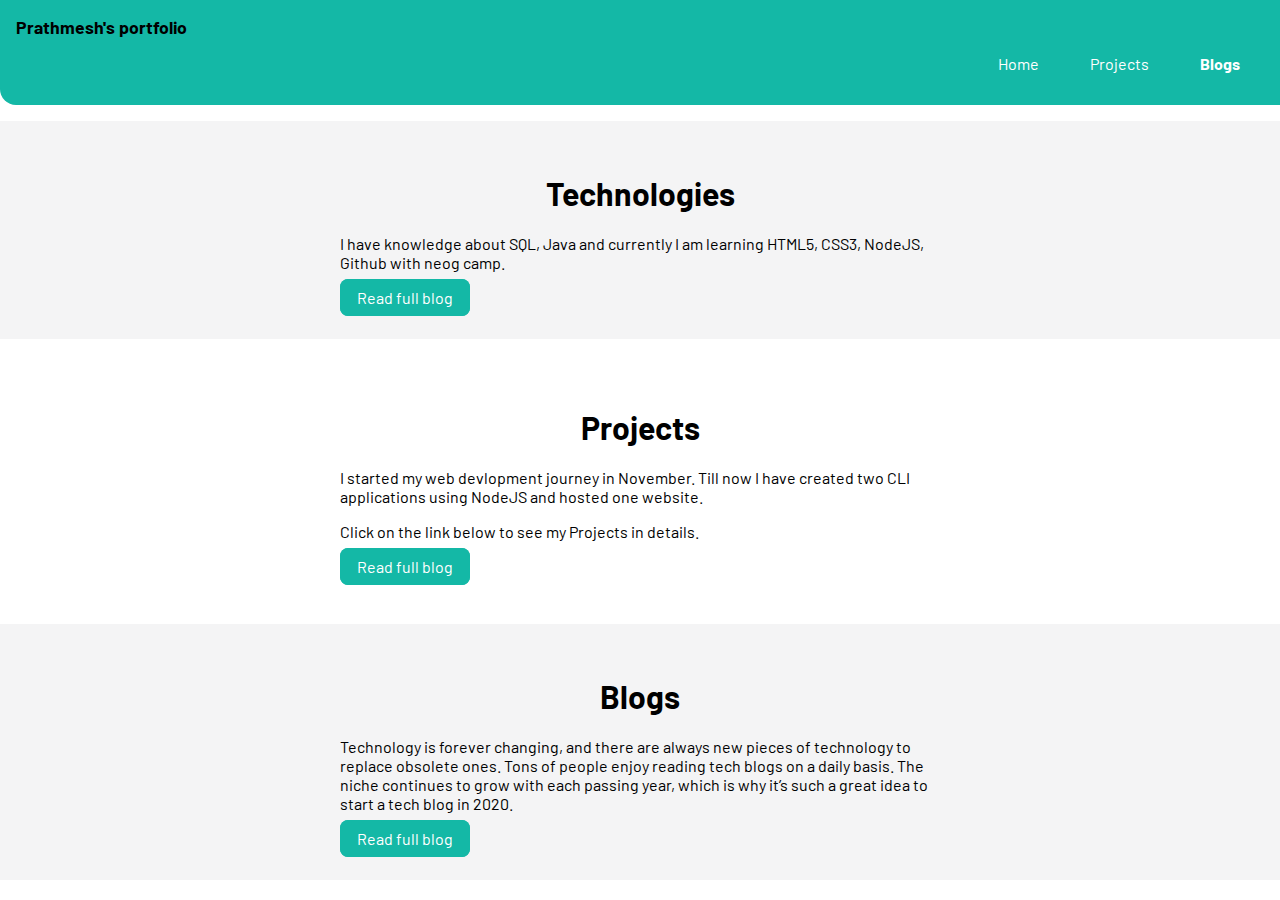
==== blogs.html @ 3a6ba3c6 "chore- index blog project" ====
<!DOCTYPE html>
<html lang="en">
<head>
    <meta charset="UTF-8">
    <meta http-equiv="X-UA-Compatible" content="IE=edge">
    <meta name="viewport" content="width=device-width, initial-scale=1.0">
    <title>blogs | prathmesh's portfolio</title>
    <link href="/styles.css" rel="stylesheet"/>
</head>
<body>
    <nav class="navigation">
        <div class="nav-brand">Prathmesh's portfolio</div>
        <ul class="non-bullet">
            <li class=" list-inline">
                <a class="nav-link " href="index.html">Home</a>
            </li>
            <li class="non-bullet list-inline">
                <a class="nav-link " href="/projects.html">Projects</a>
            </li>
            <li class="non-bullet list-inline">
                <a class="nav-link link-active" href="/blogs.html">Blogs</a>
            </li>
        </ul>
    </nav>


    <section class="section ow-section">
        <div class="container fuild-container">
            <h1>Technologies</h1>
            <p>I have knowledge about SQL, Java and currently I am learning HTML5, CSS3, NodeJS, Github with neog camp.</p>
            <a href="/projects.html" class="primary-link link">Read full blog</a>
        </div>
    </section>
    <section class="section">
        <div class="container fuild-container">
            <h1>Projects</h1>
            <p>I started my web devlopment journey in November. Till now I have created two  CLI applications using NodeJS and hosted one website.</p>
            <p>Click on the link below to see my Projects in details.</p>
            <a href="/projects.html" class="primary-link link">Read full blog</a>
        </div>
    </section>
    <section class="section ow-section">
        <div class="container fuild-container">
            <h1>Blogs</h1>
            <p>Technology is forever changing, and there are always new pieces of technology to replace obsolete ones. Tons of people enjoy reading tech blogs on a daily basis. The niche continues to grow with each passing year, which is why it’s such a great idea to start a tech blog in 2020.</p>
            <a href="/projects.html" class="primary-link link">Read full blog</a>
        </div>
    </section>
</body>
</html>
---- styles.css ----
@import url('https://fonts.googleapis.com/css2?family=Barlow:wght@300&display=swap');

:root{
     --primary-color: #14b8a6;/*#3568CD; */
     --primary-link: #2dd4bf;
     --secondary-link: #ccfbf1;
    --gray-color : #404040;
    --off-white-color : #f4f4f5;
}

body{
    font-family: 'Barlow', sans-serif;
    margin: 0px;
}
hr{
    margin: 2rem 0rem;
}
/* containers*/

.container{
    max-width: 600px;
    margin:auto;
}
.fuild-container{
    padding-left: 1rem;
    padding-right: 1rem;
}

/*links*/

.primary-link{
    background-color: var(--primary-color);
    color:white;
}
.link{
    text-decoration: none;
    padding: 0.5rem 1rem;
    border-radius: 0.5rem;
    border: 1px var(--primary-color) solid;
}

/*Lists*/
.non-bullet{
    list-style: none;
}
.list-inline{
    display: inline;
    padding: 0rem 0.5rem;
}

/*Nav*/

.navigation{
    padding: 1rem 1rem;
    background-color: var(--primary-color);
    border-bottom-left-radius: 1rem;
}
.nav-link{
    text-decoration: none;
    padding: 0.5rem 1rem;
    color: white;
}
.navigation ul{
    text-align: right;

}
.navigation .nav-brand{
    font-weight: bold;
    font-size: 1.1rem;
}
.navigation .link-active{
    font-weight: bold;
}

/*Header*/

.hero{
    padding: 2rem 0rem;
}
.hero .hero-img{
    max-width: 400px;
    margin: auto;
    display: block;
}
.hero .hero-heading{
    text-align: center;
    padding-top: 1rem;
    color: var(--gray-color);
}
.hero .hero-heading .hero-heading-span{
    color: var(--primary-color);
}

/*section*/
.no-padding{
    padding-left: 0rem;
}
.section{
    padding: 2rem;
    margin: 1rem 0rem;

}
.section h1 {
    text-align: center;
}
.ow-section {
    background-color: var(--off-white-color);

}

/*footer*/
.footer {
    background-color: var(--primary-color);
    padding: 2rem;
    color: white;
    text-align: center;
    border-top-right-radius: 1rem;
}
.footer .footer-heading {
    font-size: large;
    font-weight: bold;
}
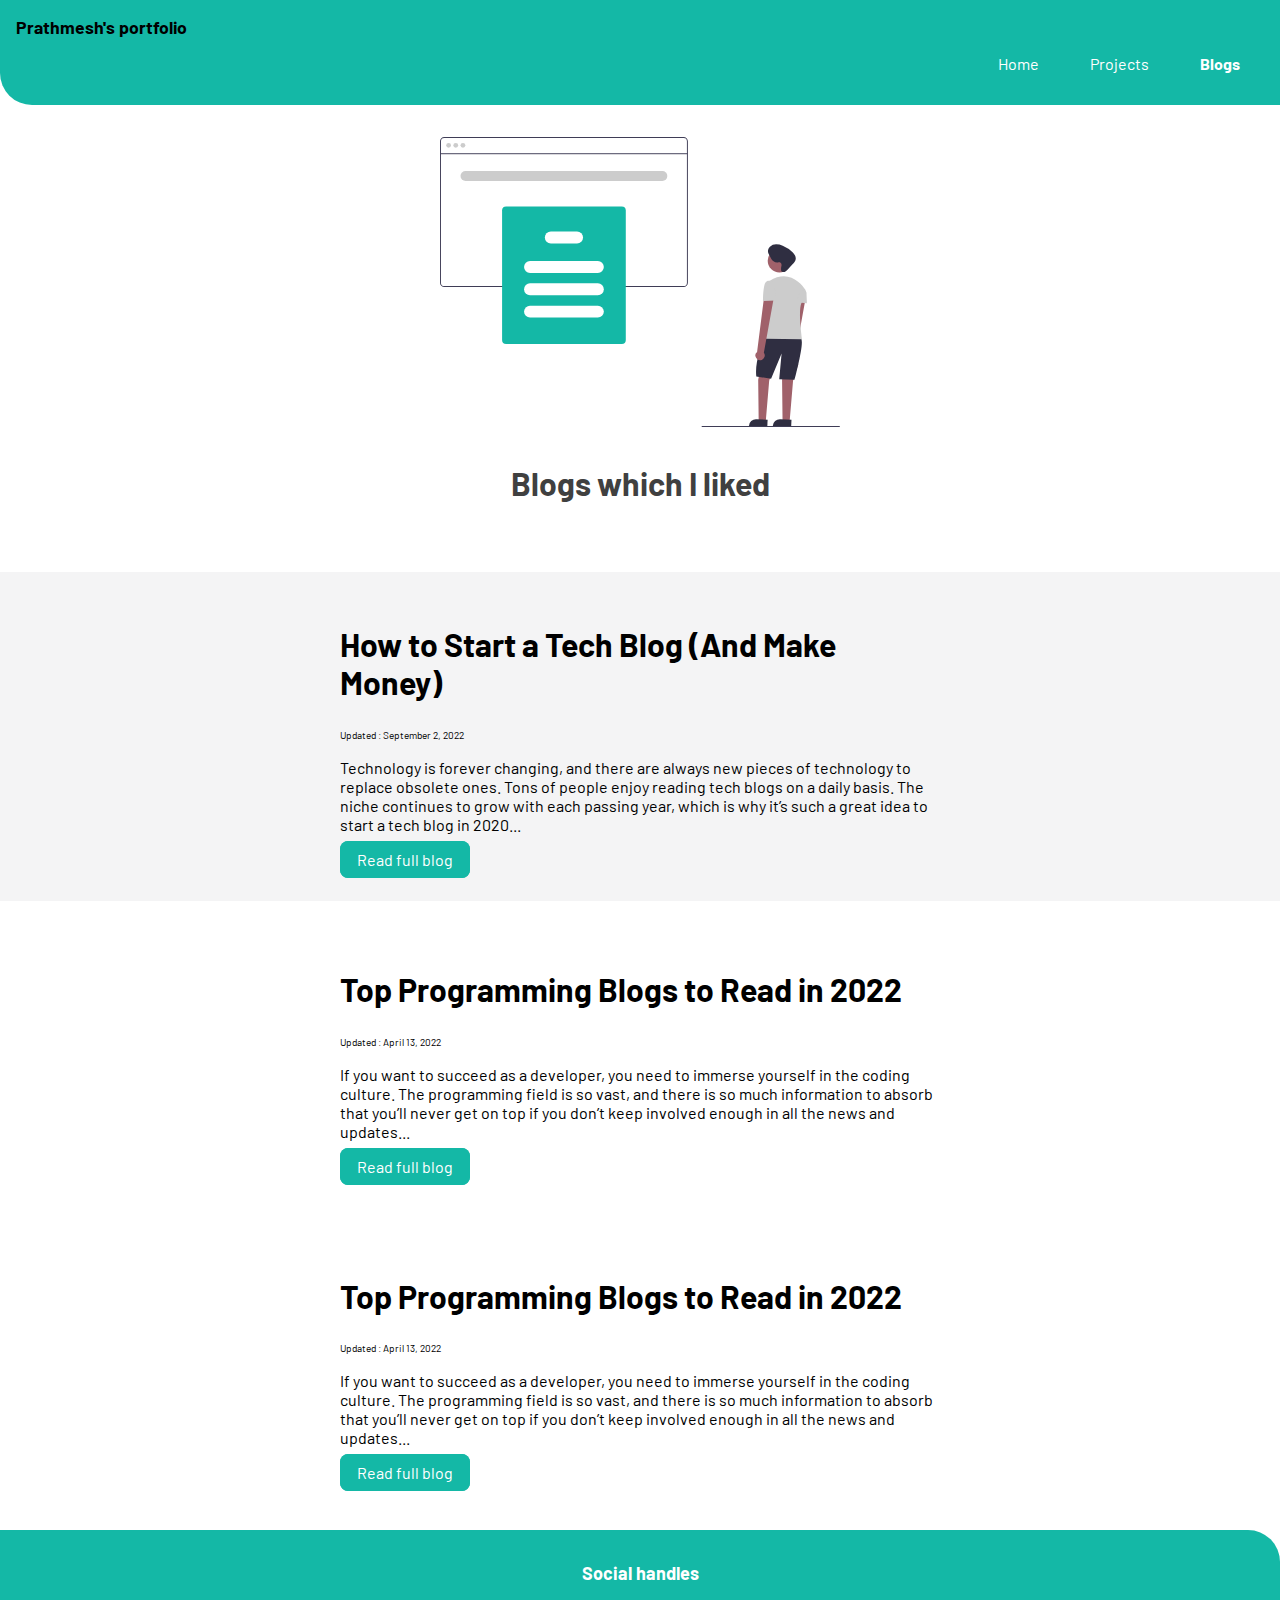
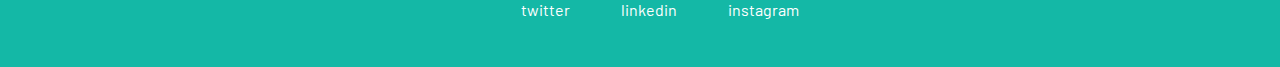
==== commit 2e5b952b: "feat - added blogs" ====
--- a/blogs.html
+++ b/blogs.html
@@ -23,28 +23,44 @@
         </ul>
     </nav>
 
+    <header class="hero">
+        <img class="hero-img" src="Images/blogs.svg"/>
+        <h1 class="hero-heading">Blogs which I liked</h1>
+    </header>
 
-    <section class="section ow-section">
+    <section class="blog-section section ow-section ">
         <div class="container fuild-container">
-            <h1>Technologies</h1>
-            <p>I have knowledge about SQL, Java and currently I am learning HTML5, CSS3, NodeJS, Github with neog camp.</p>
-            <a href="/projects.html" class="primary-link link">Read full blog</a>
+            <h1 class="blog-heading">How to Start a Tech Blog (And Make Money)</h1>
+            <small>Updated : September 2, 2022</small>
+            <p>Technology is forever changing, and there are always new pieces of technology to replace obsolete ones. Tons of people enjoy reading tech blogs on a daily basis. The niche continues to grow with each passing year, which is why it’s such a great idea to start a tech blog in 2020...</p>
+            <a href="/blogs/blog1.html" class="blog-link primary-link link ">Read full blog</a>
         </div>
     </section>
-    <section class="section">
+    <section class="blog-section section">
         <div class="container fuild-container">
-            <h1>Projects</h1>
-            <p>I started my web devlopment journey in November. Till now I have created two  CLI applications using NodeJS and hosted one website.</p>
-            <p>Click on the link below to see my Projects in details.</p>
-            <a href="/projects.html" class="primary-link link">Read full blog</a>
+            <h1 class="blog-heading">Top Programming Blogs to Read in 2022</h1>
+            <small>Updated : April 13, 2022</small>
+            <p>If you want to succeed as a developer, you need to immerse yourself in the coding culture. The programming field is so vast, and there is so much information to absorb that you’ll never get on top if you don’t keep involved enough in all the news and updates...</p>
+            <a href="/blogs/blog2.html" class="blog-link primary-link link">Read full blog</a>
         </div>
     </section>
-    <section class="section ow-section">
+    <section class="blog-section section">
         <div class="container fuild-container">
-            <h1>Blogs</h1>
-            <p>Technology is forever changing, and there are always new pieces of technology to replace obsolete ones. Tons of people enjoy reading tech blogs on a daily basis. The niche continues to grow with each passing year, which is why it’s such a great idea to start a tech blog in 2020.</p>
-            <a href="/projects.html" class="primary-link link">Read full blog</a>
+            <h1 class="blog-heading">Top Programming Blogs to Read in 2022</h1>
+            <small>Updated : April 13, 2022</small>
+            <p>If you want to succeed as a developer, you need to immerse yourself in the coding culture. The programming field is so vast, and there is so much information to absorb that you’ll never get on top if you don’t keep involved enough in all the news and updates...</p>
+            <a href="/blogs/blog2.html" class="blog-link primary-link link">Read full blog</a>
         </div>
     </section>
+
+    <footer class="footer">
+        <div class="footer-heading">Social handles</div>
+        
+        <ul class="non-bullet">
+            <li class="list-inline"><a class="nav-link" href="https://twitter.com/Prathme17234815">twitter</a></li>
+            <li class="list-inline"><a class="nav-link" href="https://in.linkedin.com/in/prathmesh-pawar-5453b617b?trk=people-guest_people_search-card">linkedin</a></li>
+            <li class="list-inline"><a class="nav-link" href="https://www.instagram.com/prathmesh8004pm/">instagram</a></li>
+        </ul>
+    </footer>
 </body>
 </html>--- a/styles.css
+++ b/styles.css
@@ -6,6 +6,7 @@
      --secondary-link: #ccfbf1;
     --gray-color : #404040;
     --off-white-color : #f4f4f5;
+    --blogpost-header : #f0fdfa;
 }
 
 body{
@@ -53,7 +54,7 @@
 .navigation{
     padding: 1rem 1rem;
     background-color: var(--primary-color);
-    border-bottom-left-radius: 1rem;
+    border-bottom-left-radius: 2rem;
 }
 .nav-link{
     text-decoration: none;
@@ -114,9 +115,44 @@
     padding: 2rem;
     color: white;
     text-align: center;
-    border-top-right-radius: 1rem;
+    border-top-right-radius: 2rem;
 }
 .footer .footer-heading {
     font-size: large;
     font-weight: bold;
+}
+
+/*blog*/
+
+.blog-section h1 {
+    text-align: left;
+    padding-bottom: 0%;
+}
+small {
+    font-size :x-small;
+}
+
+/*blogpost*/
+.blogpost-section{
+
+    background-color: var(--blogpost-header);
+    padding: 2rem 0rem;
+    border-bottom-left-radius: 2rem;
+
+}
+.blogpost-section  p, small {
+    padding: 0rem;
+    margin: 0%;
+}
+.blogpost-header-container a {
+   float: right;
+}
+.blogpost-container{
+    padding: 2rem 0rem;
+}
+.blogpost-section-body{
+    max-width: 800px;
+    margin: auto;
+    border-bottom-left-radius: 2rem;
+    border-bottom-right-radius: 2rem;
 }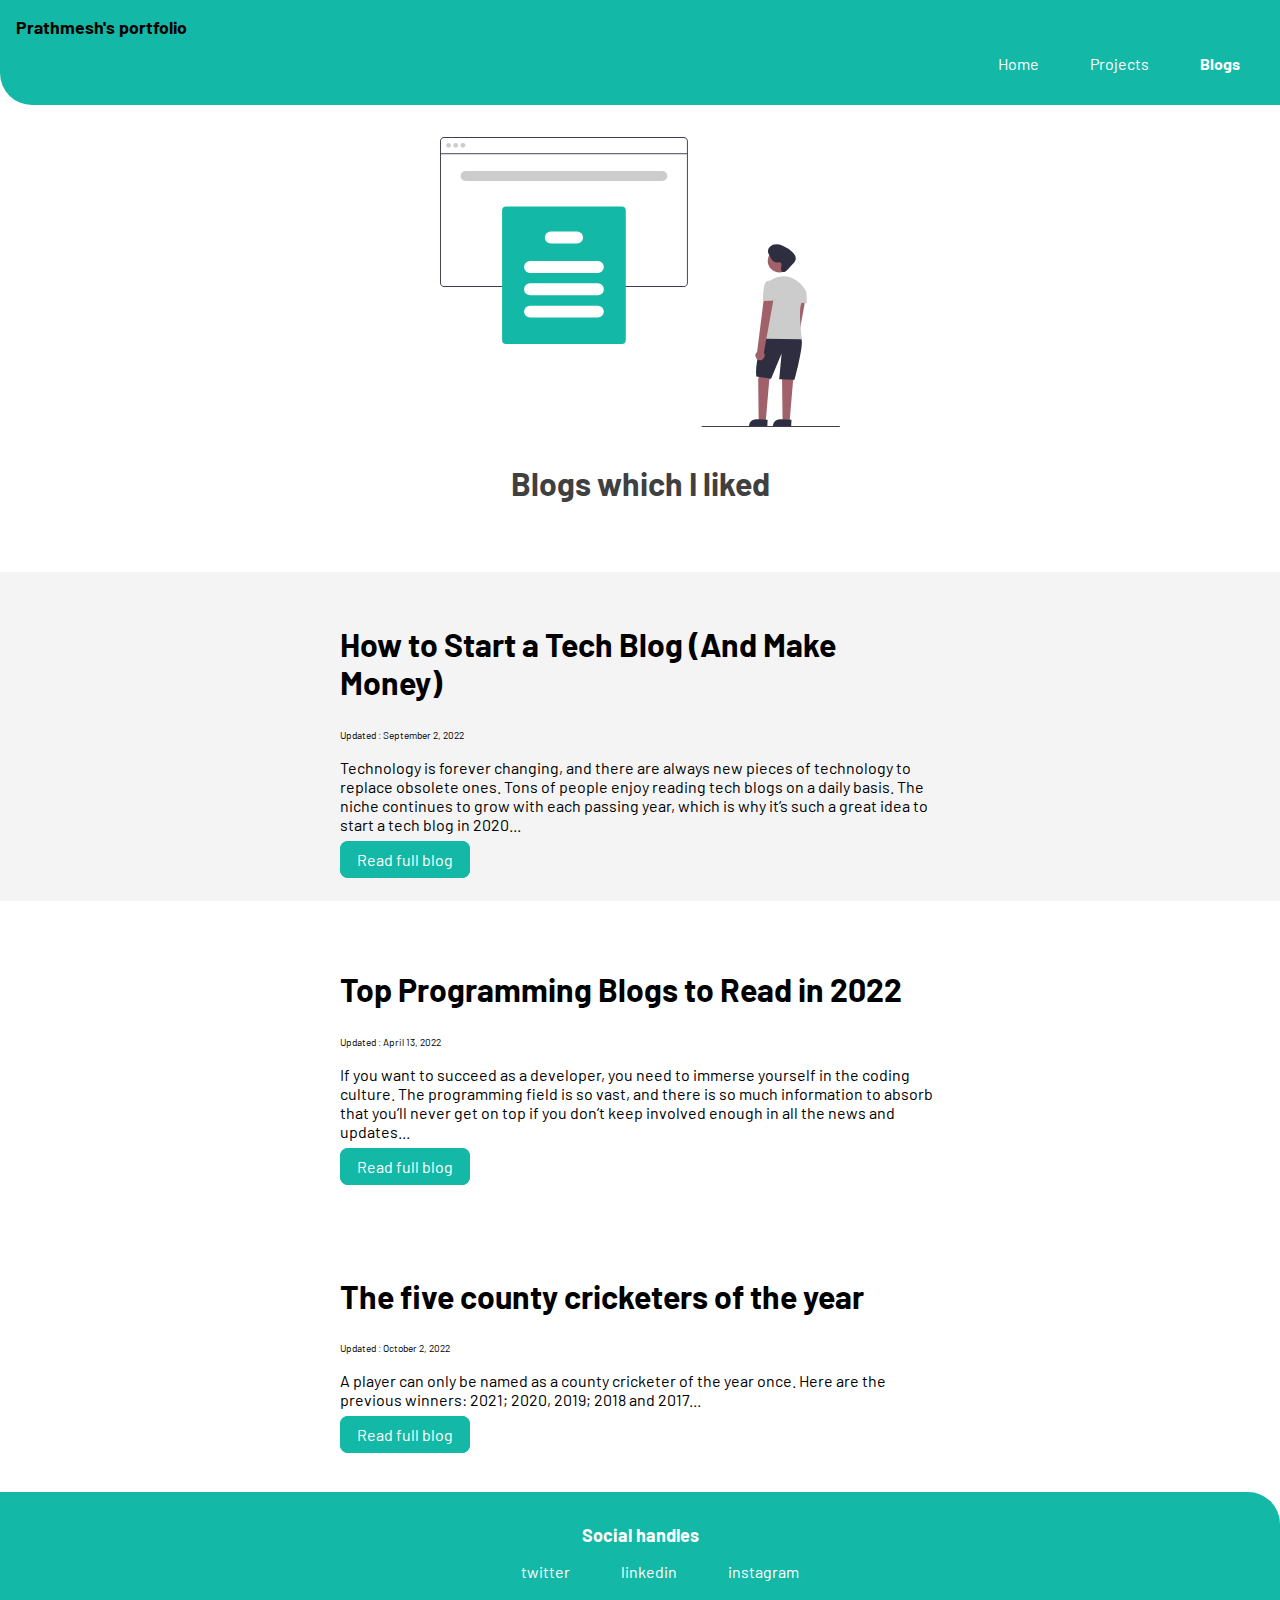
==== commit 2a8a922a: "feat - added blogs" ====
--- a/blogs.html
+++ b/blogs.html
@@ -46,10 +46,10 @@
     </section>
     <section class="blog-section section">
         <div class="container fuild-container">
-            <h1 class="blog-heading">Top Programming Blogs to Read in 2022</h1>
-            <small>Updated : April 13, 2022</small>
-            <p>If you want to succeed as a developer, you need to immerse yourself in the coding culture. The programming field is so vast, and there is so much information to absorb that you’ll never get on top if you don’t keep involved enough in all the news and updates...</p>
-            <a href="/blogs/blog2.html" class="blog-link primary-link link">Read full blog</a>
+            <h1 class="blog-heading">The five county cricketers of the year</h1>
+            <small>Updated : October 2, 2022</small>
+            <p>A player can only be named as a county cricketer of the year once. Here are the previous winners: 2021; 2020, 2019; 2018 and 2017...</p>
+            <a href="/blogs/blog3.html" class="blog-link primary-link link">Read full blog</a>
         </div>
     </section>
 
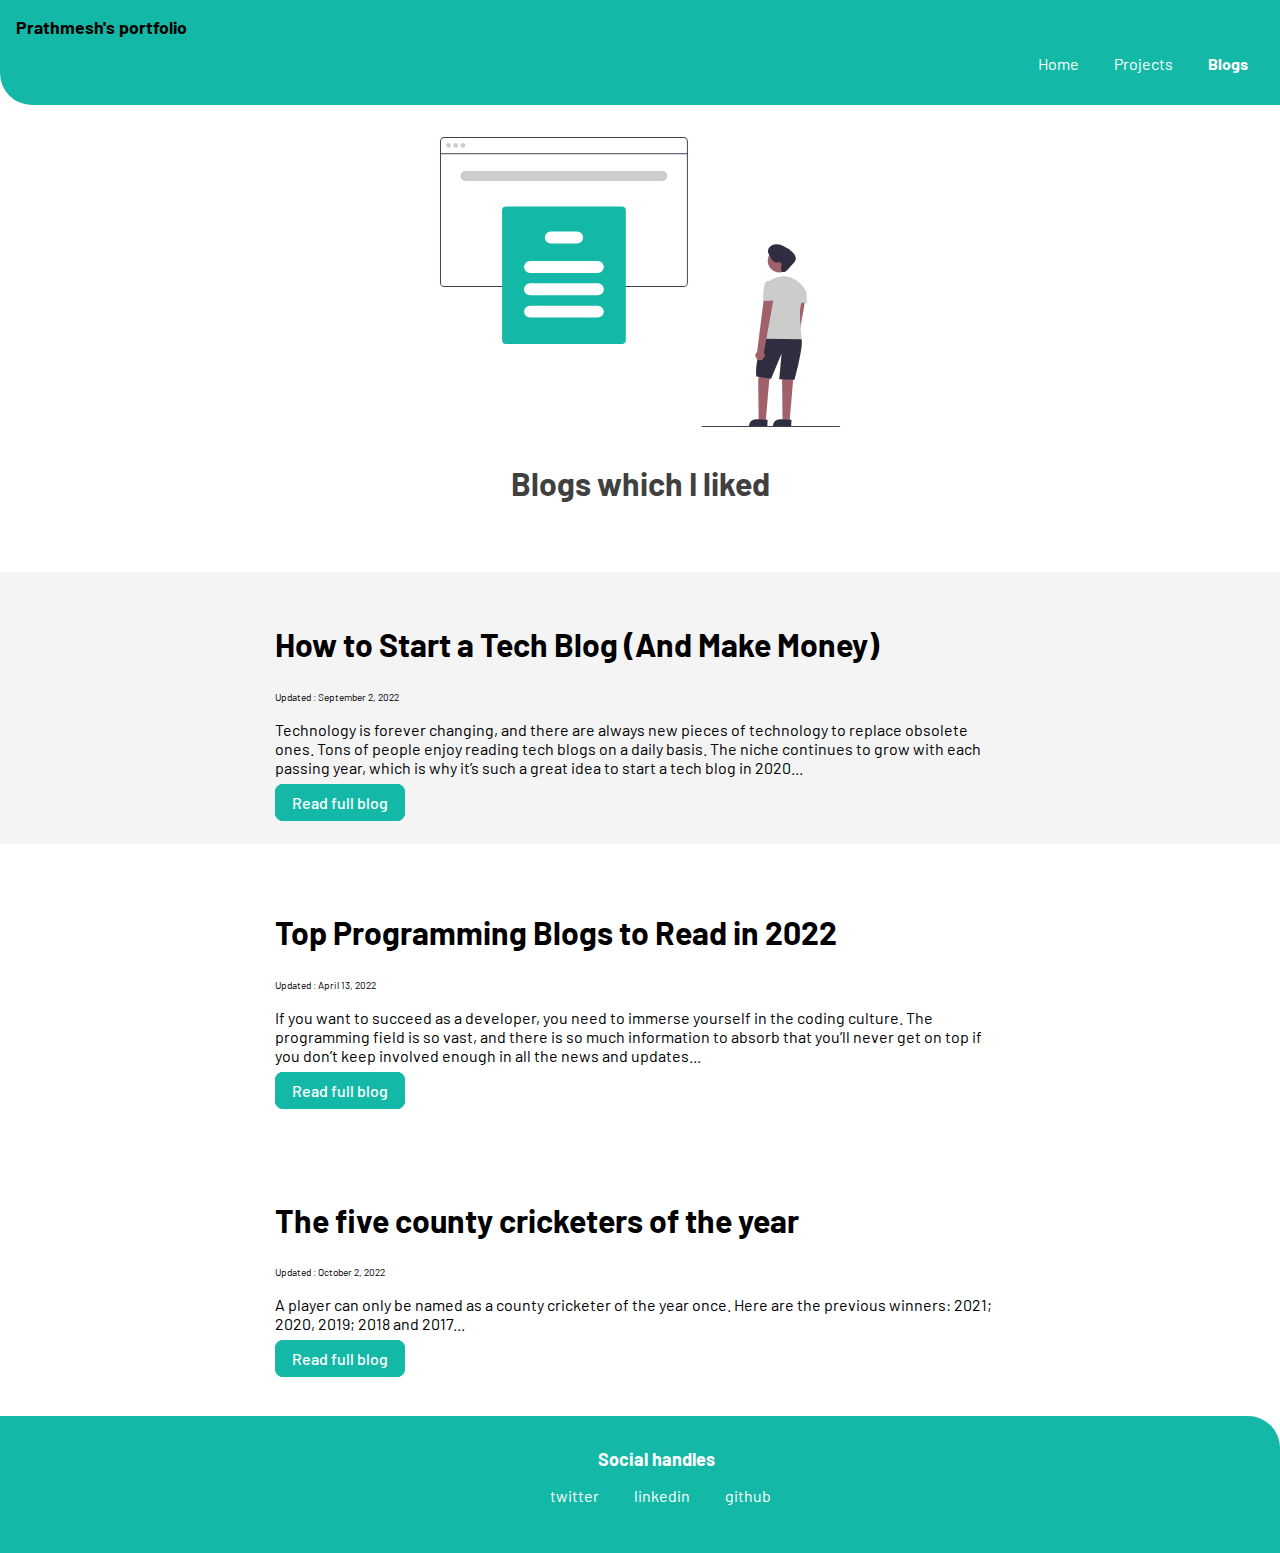
==== commit 88cabbe9: "fix - styling" ====
--- a/blogs.html
+++ b/blogs.html
@@ -59,7 +59,7 @@
         <ul class="non-bullet">
             <li class="list-inline"><a class="nav-link" href="https://twitter.com/Prathme17234815">twitter</a></li>
             <li class="list-inline"><a class="nav-link" href="https://in.linkedin.com/in/prathmesh-pawar-5453b617b?trk=people-guest_people_search-card">linkedin</a></li>
-            <li class="list-inline"><a class="nav-link" href="https://www.instagram.com/prathmesh8004pm/">instagram</a></li>
+            <li class="list-inline"><a class="nav-link" href="https://github.com/pawarprathmesh333">github</a></li>
         </ul>
     </footer>
 </body>
--- a/styles.css
+++ b/styles.css
@@ -13,13 +13,11 @@
     font-family: 'Barlow', sans-serif;
     margin: 0px;
 }
-hr{
-    margin: 2rem 0rem;
-}
+
 /* containers*/
 
 .container{
-    max-width: 600px;
+    width: 60%;
     margin:auto;
 }
 .fuild-container{
@@ -28,16 +26,18 @@
 }
 
 /*links*/
+.link{
+    font-weight: 500;
+    color: var(--gray-color);
+    text-decoration: none;
+    padding: 0.5rem 1rem;
+    border-radius: 0.5rem;
+    border: 1px var(--primary-color) solid;
+}
 
 .primary-link{
     background-color: var(--primary-color);
     color:white;
-}
-.link{
-    text-decoration: none;
-    padding: 0.5rem 1rem;
-    border-radius: 0.5rem;
-    border: 1px var(--primary-color) solid;
 }
 
 /*Lists*/
@@ -58,7 +58,7 @@
 }
 .nav-link{
     text-decoration: none;
-    padding: 0.5rem 1rem;
+    padding: 0.5rem 0.5rem;
     color: white;
 }
 .navigation ul{
@@ -102,8 +102,9 @@
 
 }
 .section h1 {
-    text-align: center;
+    text-align: left;
 }
+
 .ow-section {
     background-color: var(--off-white-color);
 
@@ -116,10 +117,18 @@
     color: white;
     text-align: center;
     border-top-right-radius: 2rem;
+
 }
-.footer .footer-heading {
+.footer-heading {
     font-size: large;
     font-weight: bold;
+    margin-left: 2rem;
+}
+.footer .non-bullet {
+    margin-left: 0%;
+}
+.footer .list-inline {
+    margin-left: 0%;
 }
 
 /*blog*/
